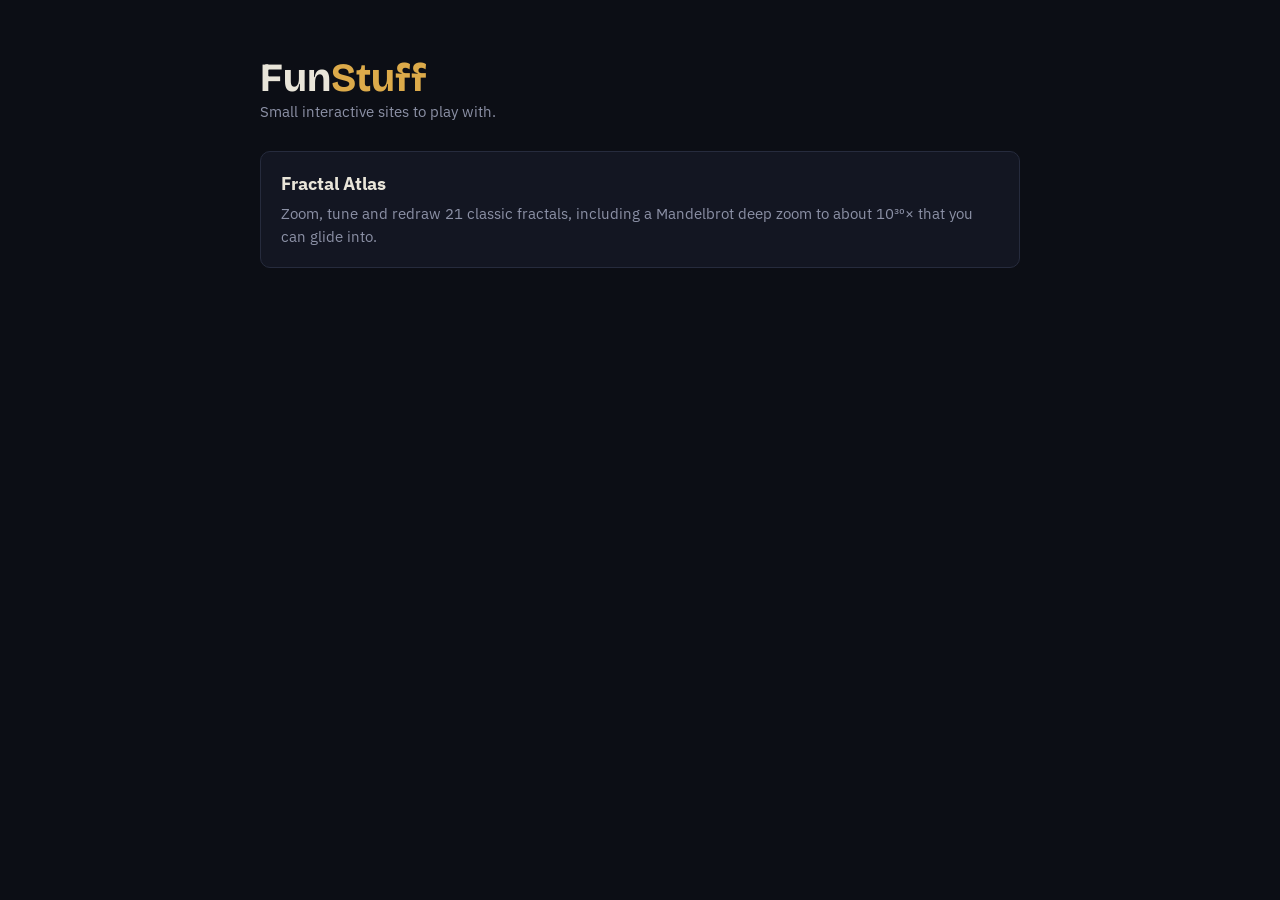
==== index.html @ 948be94c "Add Fractal Atlas: interactive explorer for 21 fractals Includes Mandelbrot deep zoom to about 10^30" ====
<!doctype html>
<html lang="en">
<head>
<meta charset="utf-8">
<meta name="viewport" content="width=device-width, initial-scale=1">
<title>FunStuff</title>
<link rel="stylesheet" href="https://fonts.googleapis.com/css2?family=Bricolage+Grotesque:opsz,wght@12..96,700&family=IBM+Plex+Sans:wght@400;500&display=swap">
<style>
:root {
  --ink: #0c0e15; --panel: #131622; --line: #262b3d; --fg: #e9e5d9; --muted: #8c91a6; --brass: #dcaa4a;
  color-scheme: dark;
}
body { margin: 0; background: var(--ink); color: var(--fg); font: 15px/1.55 "IBM Plex Sans", system-ui, sans-serif; }
main { max-width: 760px; margin: 0 auto; padding: 56px 20px; display: grid; gap: 28px; }
h1 { font: 700 40px/1.1 "Bricolage Grotesque", system-ui, sans-serif; margin: 0; }
h1 span { color: var(--brass); }
p { margin: 0; color: var(--muted); }
.sites { display: grid; gap: 12px; }
a.site { display: grid; gap: 4px; padding: 18px 20px; background: var(--panel); border: 1px solid var(--line); border-radius: 10px; color: var(--fg); text-decoration: none; }
a.site:hover, a.site:focus-visible { border-color: var(--brass); outline: none; }
a.site strong { font-size: 18px; }
a.site:hover strong { color: var(--brass); }
</style>
</head>
<body>
<main>
  <header>
    <h1>Fun<span>Stuff</span></h1>
    <p>Small interactive sites to play with.</p>
  </header>
  <div class="sites">
    <a class="site" href="fractal-atlas/">
      <strong>Fractal Atlas</strong>
      <p>Zoom, tune and redraw 21 classic fractals, including a Mandelbrot deep zoom to about 10³⁰× that you can glide into.</p>
    </a>
  </div>
</main>
</body>
</html>
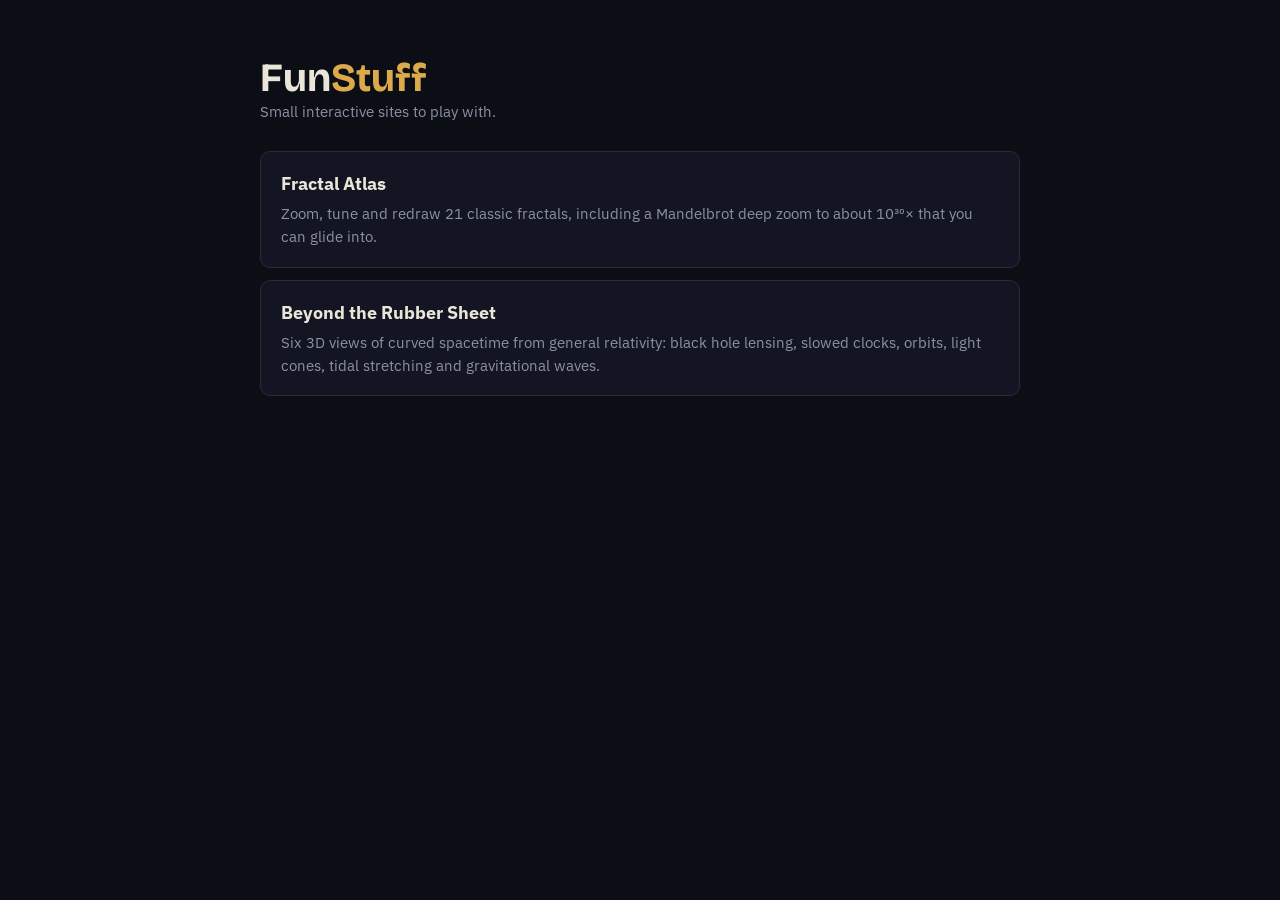
==== commit 2a7a2263: "Add Beyond the Rubber Sheet: six 3D views of curved spacetime Black hole lensing, warped grid with c" ====
--- a/index.html
+++ b/index.html
@@ -33,6 +33,10 @@
       <strong>Fractal Atlas</strong>
       <p>Zoom, tune and redraw 21 classic fractals, including a Mandelbrot deep zoom to about 10³⁰× that you can glide into.</p>
     </a>
+    <a class="site" href="spacetime/">
+      <strong>Beyond the Rubber Sheet</strong>
+      <p>Six 3D views of curved spacetime from general relativity: black hole lensing, slowed clocks, orbits, light cones, tidal stretching and gravitational waves.</p>
+    </a>
   </div>
 </main>
 </body>
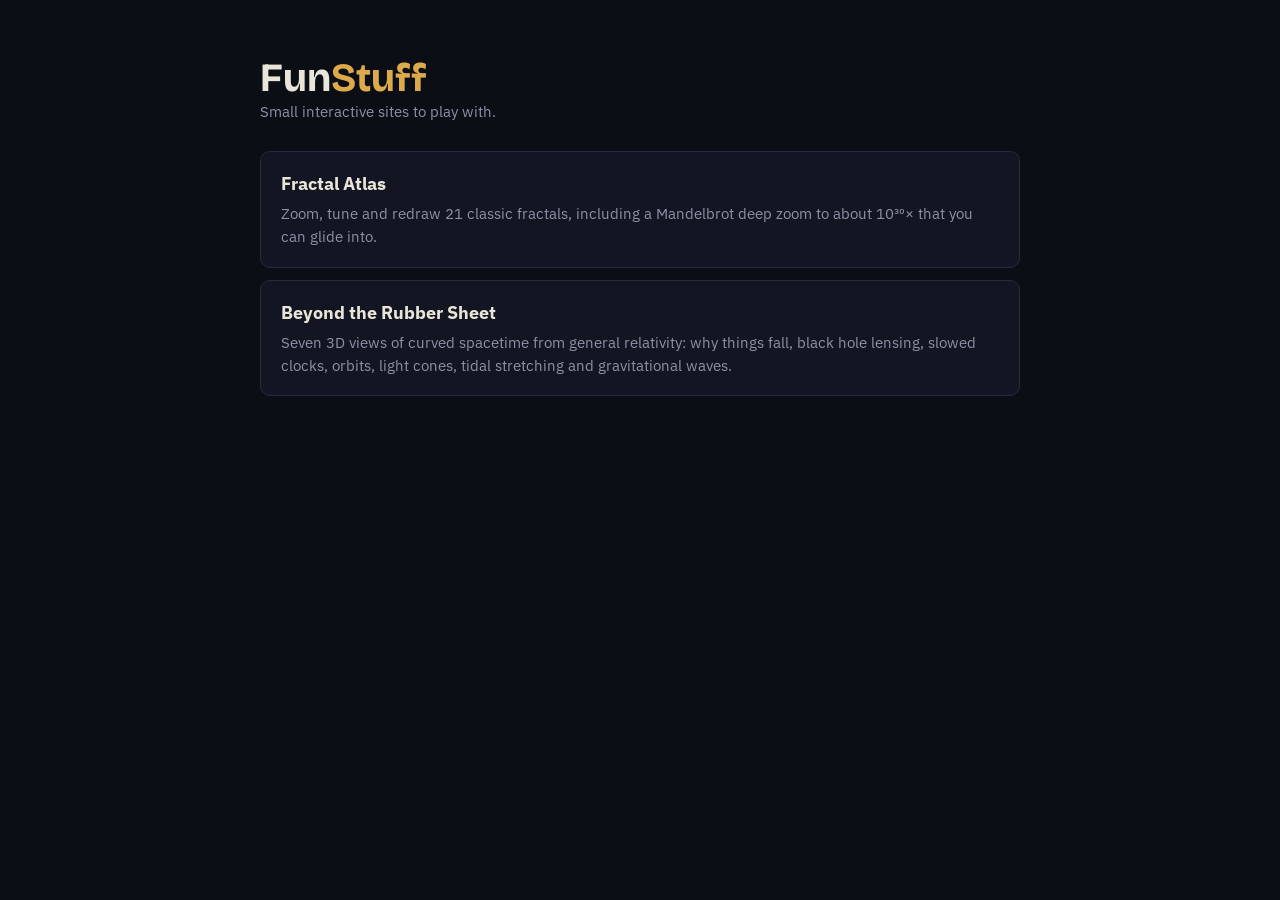
==== commit 94abcb9b: "Add Why things fall scene: maximal aging and converging worldlines Co-Authored-By: Claude Opus 5.5 <" ====
--- a/index.html
+++ b/index.html
@@ -35,7 +35,7 @@
     </a>
     <a class="site" href="spacetime/">
       <strong>Beyond the Rubber Sheet</strong>
-      <p>Six 3D views of curved spacetime from general relativity: black hole lensing, slowed clocks, orbits, light cones, tidal stretching and gravitational waves.</p>
+      <p>Seven 3D views of curved spacetime from general relativity: why things fall, black hole lensing, slowed clocks, orbits, light cones, tidal stretching and gravitational waves.</p>
     </a>
   </div>
 </main>
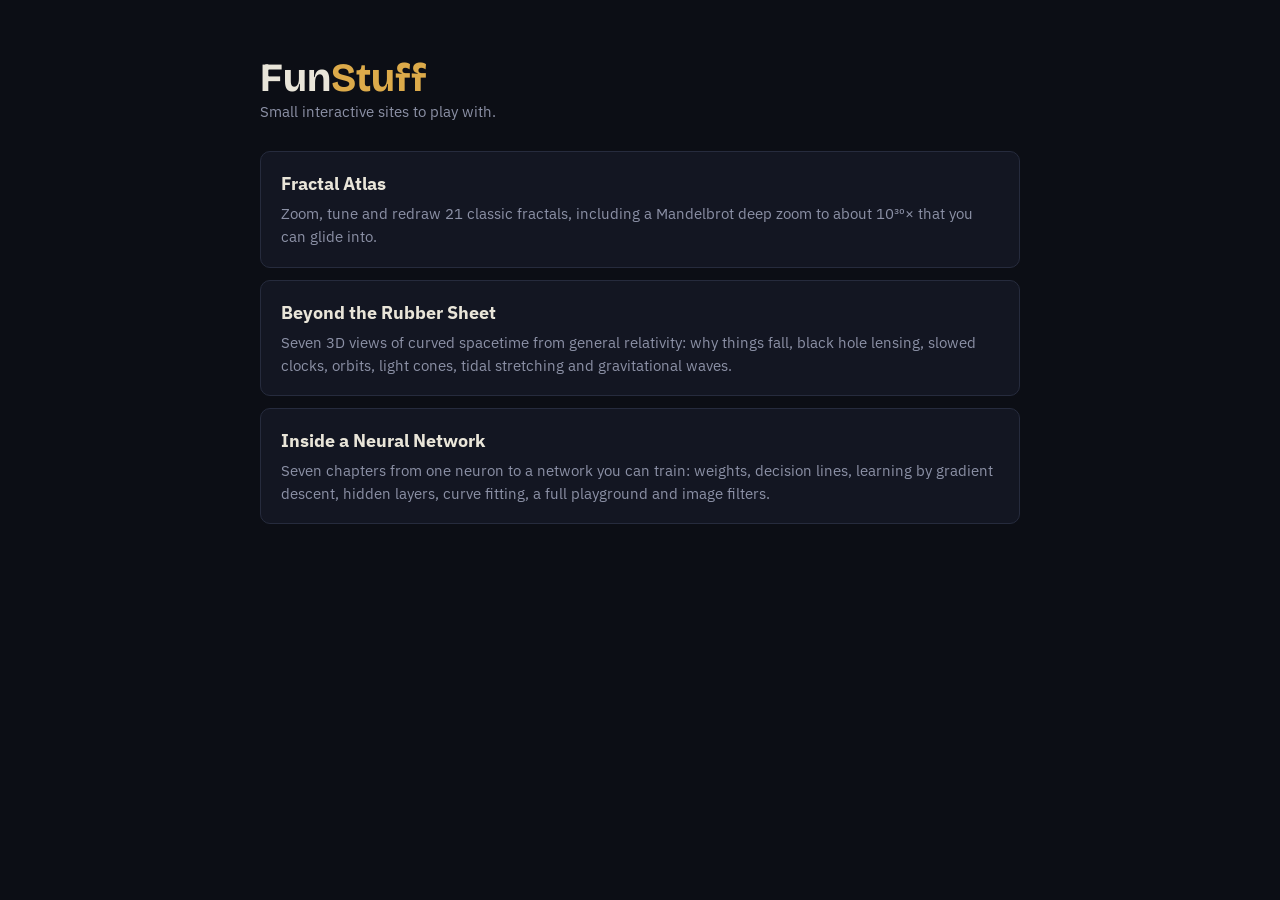
==== commit 1d20db91: "Add Inside a Neural Network: seven chapters from one neuron to convolution Co-Authored-By: Claude Op" ====
--- a/index.html
+++ b/index.html
@@ -37,6 +37,10 @@
       <strong>Beyond the Rubber Sheet</strong>
       <p>Seven 3D views of curved spacetime from general relativity: why things fall, black hole lensing, slowed clocks, orbits, light cones, tidal stretching and gravitational waves.</p>
     </a>
+    <a class="site" href="neural/">
+      <strong>Inside a Neural Network</strong>
+      <p>Seven chapters from one neuron to a network you can train: weights, decision lines, learning by gradient descent, hidden layers, curve fitting, a full playground and image filters.</p>
+    </a>
   </div>
 </main>
 </body>
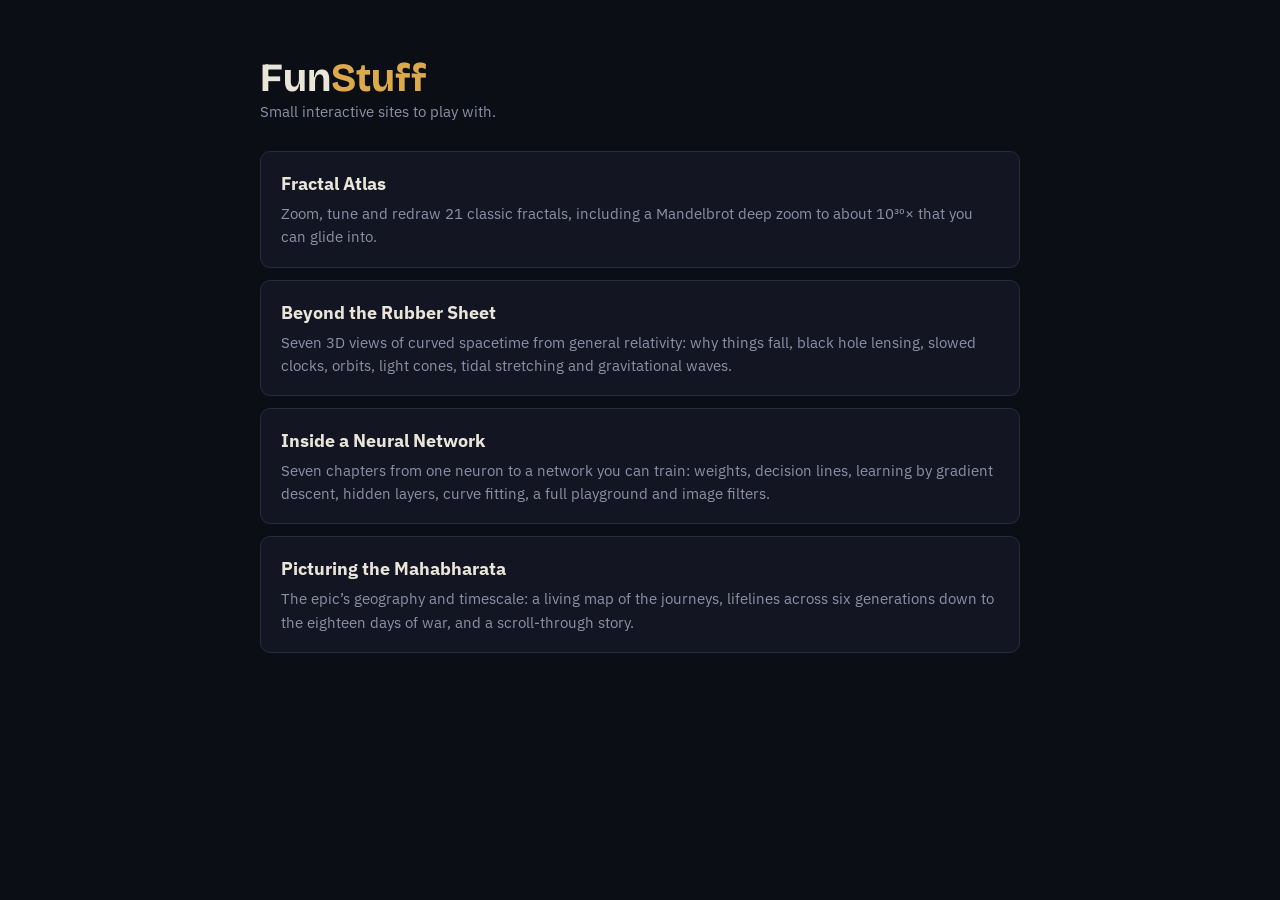
==== commit be8a9b7a: "Add Picturing the Mahabharata: living map, lifelines and scroll-through story Refactors the standalo" ====
--- a/index.html
+++ b/index.html
@@ -41,6 +41,10 @@
       <strong>Inside a Neural Network</strong>
       <p>Seven chapters from one neuron to a network you can train: weights, decision lines, learning by gradient descent, hidden layers, curve fitting, a full playground and image filters.</p>
     </a>
+    <a class="site" href="mahabharata/">
+      <strong>Picturing the Mahabharata</strong>
+      <p>The epic’s geography and timescale: a living map of the journeys, lifelines across six generations down to the eighteen days of war, and a scroll-through story.</p>
+    </a>
   </div>
 </main>
 </body>
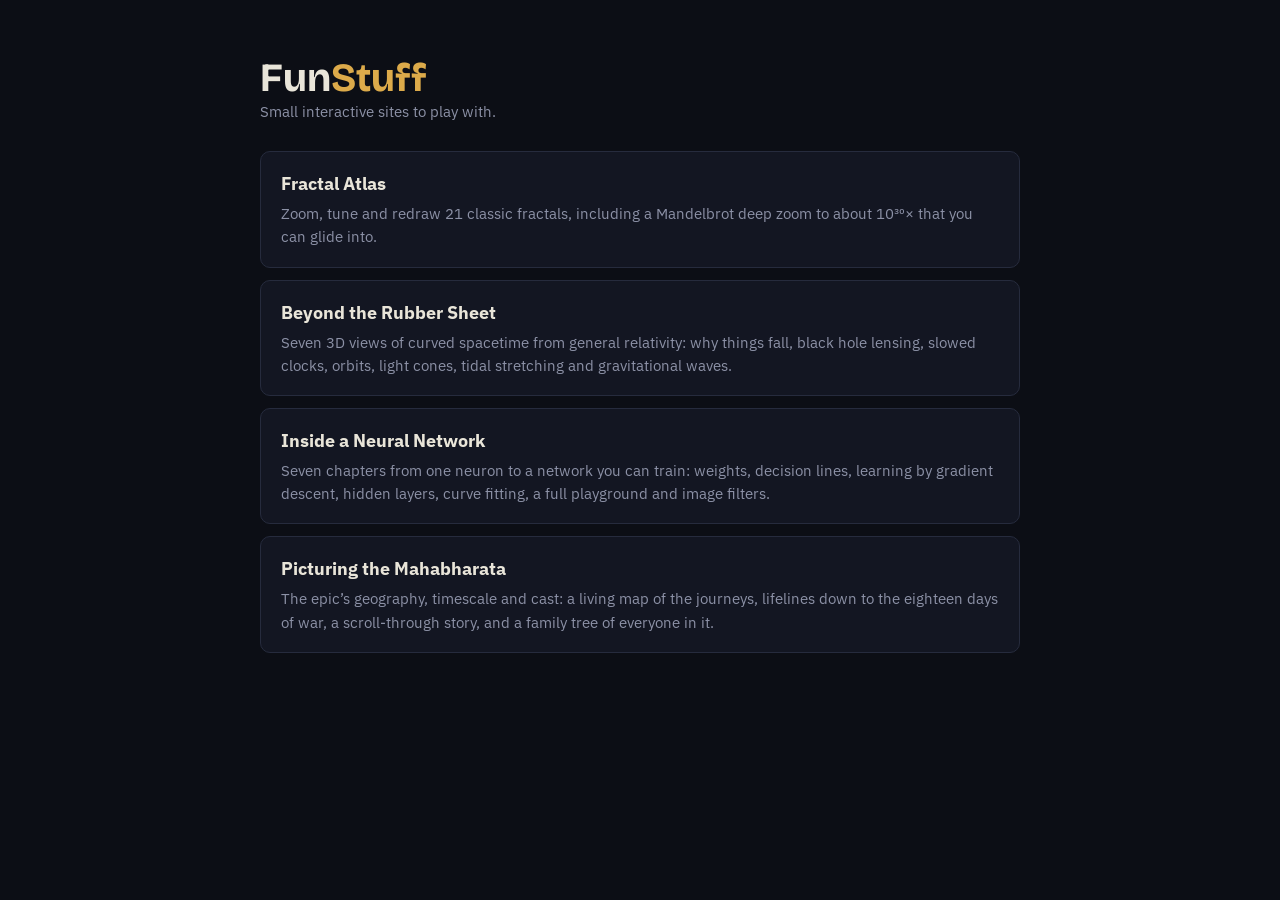
==== commit 77761aa8: "Mahabharata: add the Everyone family tree of the whole cast 179 people with family links and one-lin" ====
--- a/index.html
+++ b/index.html
@@ -43,7 +43,7 @@
     </a>
     <a class="site" href="mahabharata/">
       <strong>Picturing the Mahabharata</strong>
-      <p>The epic’s geography and timescale: a living map of the journeys, lifelines across six generations down to the eighteen days of war, and a scroll-through story.</p>
+      <p>The epic’s geography, timescale and cast: a living map of the journeys, lifelines down to the eighteen days of war, a scroll-through story, and a family tree of everyone in it.</p>
     </a>
   </div>
 </main>
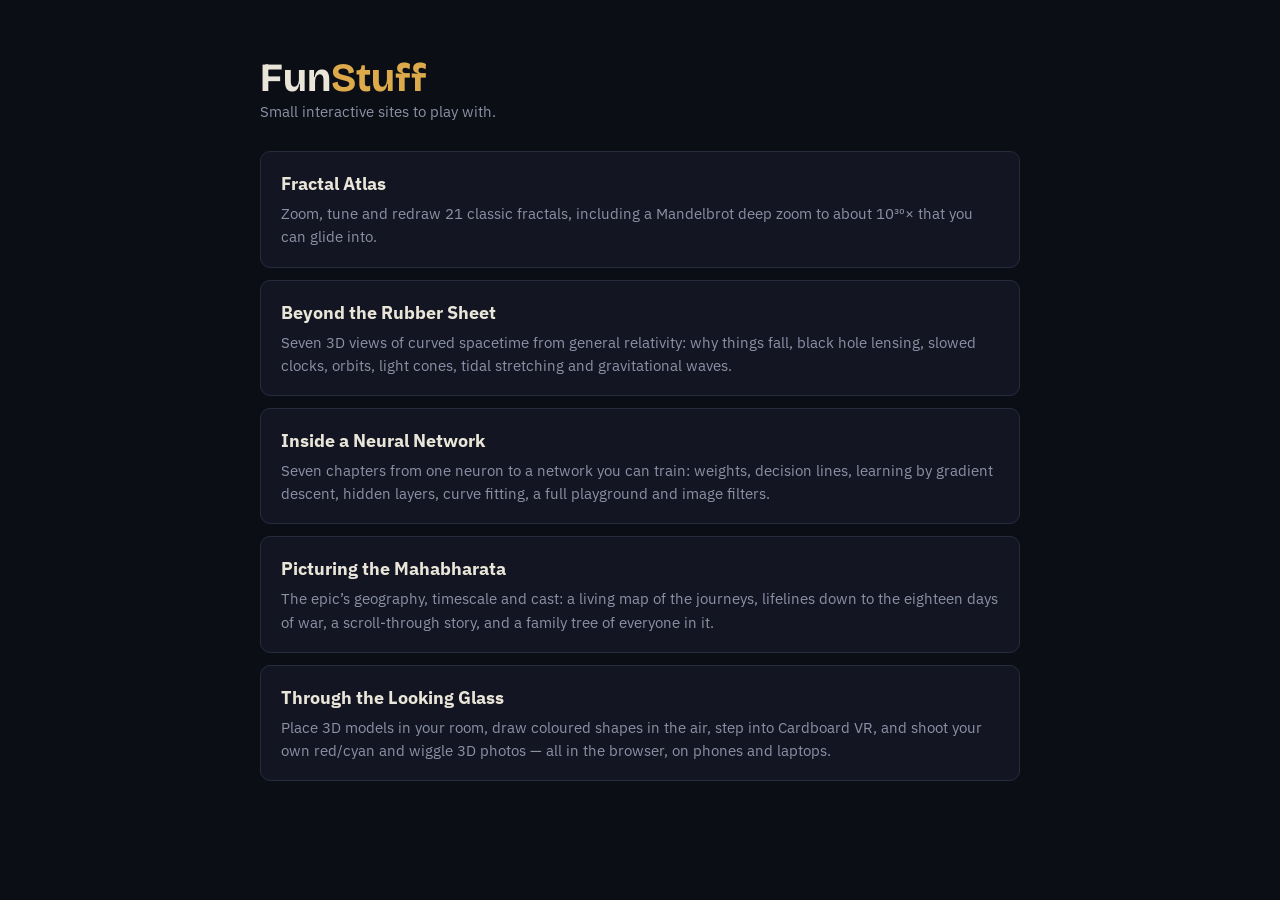
==== commit b3c00f2f: "Add Through the Looking Glass: browser AR, Cardboard VR and a 3D photo booth New ar/ site with four " ====
--- a/index.html
+++ b/index.html
@@ -45,6 +45,10 @@
       <strong>Picturing the Mahabharata</strong>
       <p>The epic’s geography, timescale and cast: a living map of the journeys, lifelines down to the eighteen days of war, a scroll-through story, and a family tree of everyone in it.</p>
     </a>
+    <a class="site" href="ar/">
+      <strong>Through the Looking Glass</strong>
+      <p>Place 3D models in your room, draw coloured shapes in the air, step into Cardboard VR, and shoot your own red/cyan and wiggle 3D photos — all in the browser, on phones and laptops.</p>
+    </a>
   </div>
 </main>
 </body>
